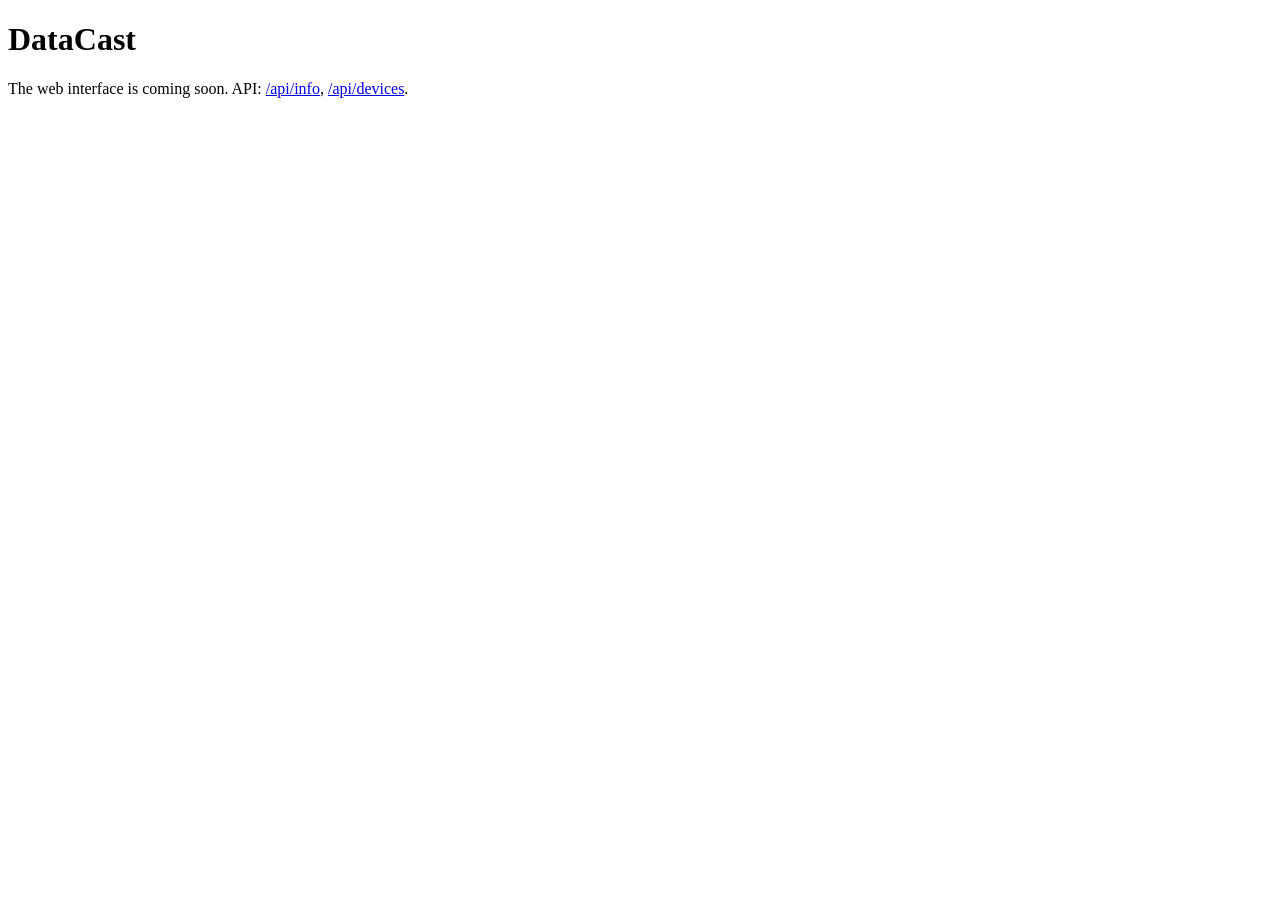
==== assets/web/index.html @ a83e13c7 "Flutter scaffold and sharing backend HTTP server with PIN auth and lockout, file listing, ranged dow" ====
<!doctype html>
<html lang="en">
<head><meta charset="utf-8"><meta name="viewport" content="width=device-width, initial-scale=1"><title>DataCast</title></head>
<body>
<!-- Placeholder. The real web UI (owned by the UI/UX work) replaces this file. -->
<h1>DataCast</h1>
<p>The web interface is coming soon. API: <a href="/api/info">/api/info</a>, <a href="/api/devices">/api/devices</a>.</p>
</body>
</html>
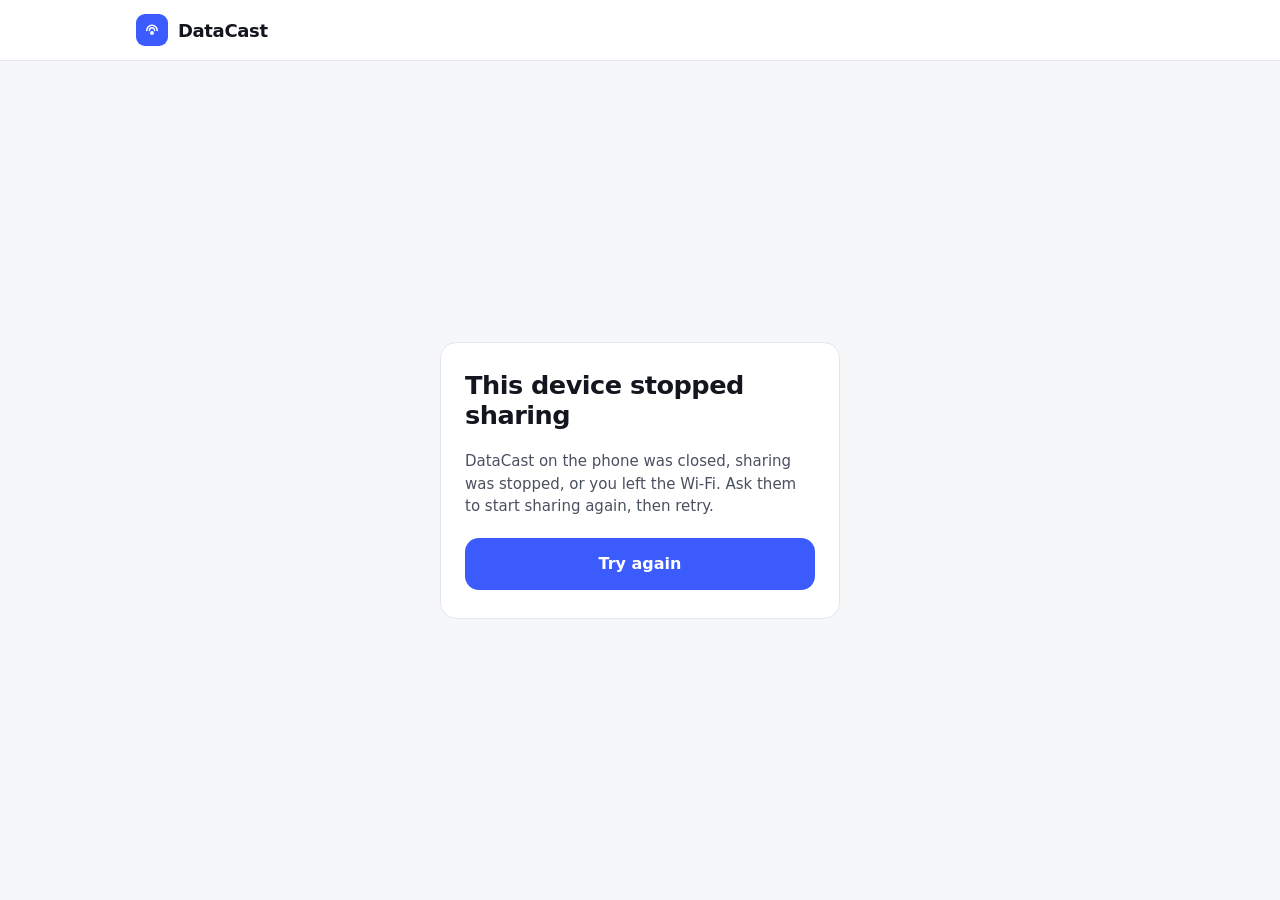
==== commit 47fee8e4: "Add DataCast web UI and Flutter screens Browser pages (device list, PIN, file browser, preview) in a" ====
--- a/assets/web/index.html
+++ b/assets/web/index.html
@@ -1,9 +1,151 @@
 <!doctype html>
 <html lang="en">
-<head><meta charset="utf-8"><meta name="viewport" content="width=device-width, initial-scale=1"><title>DataCast</title></head>
+<head>
+<meta charset="utf-8">
+<meta name="viewport" content="width=device-width, initial-scale=1, viewport-fit=cover">
+<meta name="color-scheme" content="light dark">
+<title>DataCast</title>
+<link rel="icon" href="data:image/svg+xml,%3Csvg xmlns='http://www.w3.org/2000/svg' viewBox='0 0 32 32'%3E%3Crect width='32' height='32' rx='8' fill='%233B5BFD'/%3E%3Cpath d='M8 17a8 8 0 0 1 16 0M12 17a4 4 0 0 1 8 0' fill='none' stroke='white' stroke-width='2.4' stroke-linecap='round'/%3E%3Ccircle cx='16' cy='21' r='2' fill='white'/%3E%3C/svg%3E">
+<link rel="stylesheet" href="app.css">
+</head>
 <body>
-<!-- Placeholder. The real web UI (owned by the UI/UX work) replaces this file. -->
-<h1>DataCast</h1>
-<p>The web interface is coming soon. API: <a href="/api/info">/api/info</a>, <a href="/api/devices">/api/devices</a>.</p>
+<header class="topbar">
+  <div class="wrap topbar-inner">
+    <a class="brand" href="#/" aria-label="DataCast home">
+      <span class="brand-mark" aria-hidden="true">
+        <svg width="18" height="18" viewBox="0 0 24 24" fill="none" stroke="#fff" stroke-width="2" stroke-linecap="round"><path d="M5 12.5a7 7 0 0 1 14 0"/><path d="M8.5 12.5a3.5 3.5 0 0 1 7 0"/><circle cx="12" cy="16" r="1.6"/></svg>
+      </span>
+      <span class="brand-text">
+        <span class="brand-name" id="brand-name">DataCast</span>
+        <span class="brand-status" id="brand-status" hidden><span class="dot"></span>Connected</span>
+      </span>
+    </a>
+    <a class="link-strong" id="switch-device" href="#/devices" hidden>Switch device</a>
+  </div>
+</header>
+
+<!-- View: devices -->
+<main id="view-devices" class="view wrap" hidden>
+  <div class="stack-8">
+    <h1 class="h1">Devices sharing on this Wi-Fi</h1>
+    <p class="muted">Pick the one you want to browse. You will need the PIN shown on its screen.</p>
+  </div>
+  <div class="row-status">
+    <span class="dot live"></span>
+    <span id="devices-count">Looking for devices…</span>
+    <button class="btn btn-ghost ml-auto" id="devices-refresh" type="button">
+      <svg width="15" height="15" viewBox="0 0 24 24" fill="none" stroke="currentColor" stroke-width="2" stroke-linecap="round" stroke-linejoin="round" aria-hidden="true"><path d="M21 12a9 9 0 1 1-3-6.7L21 8"/><path d="M21 3v5h-5"/></svg>
+      Refresh
+    </button>
+  </div>
+  <div class="device-grid" id="device-grid" aria-live="polite"></div>
+  <details class="help">
+    <summary>Don't see a device?</summary>
+    <p>Make sure both devices are on the same Wi-Fi and that DataCast shows “Live”. On iPhone the app must stay open on screen. Guest networks often block devices from seeing each other.</p>
+  </details>
+</main>
+
+<!-- View: PIN -->
+<main id="view-pin" class="view view-center" hidden>
+  <form class="card pin-card" id="pin-form" novalidate>
+    <a class="link-strong back" href="#/devices">
+      <svg width="16" height="16" viewBox="0 0 24 24" fill="none" stroke="currentColor" stroke-width="2" stroke-linecap="round" stroke-linejoin="round" aria-hidden="true"><path d="m15 18-6-6 6-6"/></svg>
+      All devices
+    </a>
+    <div class="stack-6">
+      <h1 class="h2" id="pin-device-name">This device</h1>
+      <p class="muted">Enter the 4-digit PIN shown on this device's DataCast screen.</p>
+    </div>
+    <fieldset class="pin-inputs">
+      <legend>PIN</legend>
+      <input aria-label="Digit 1" inputmode="numeric" autocomplete="one-time-code" maxlength="1" pattern="[0-9]">
+      <input aria-label="Digit 2" inputmode="numeric" maxlength="1" pattern="[0-9]">
+      <input aria-label="Digit 3" inputmode="numeric" maxlength="1" pattern="[0-9]">
+      <input aria-label="Digit 4" inputmode="numeric" maxlength="1" pattern="[0-9]">
+    </fieldset>
+    <p class="error" id="pin-error" role="alert" hidden></p>
+    <button class="btn btn-primary btn-lg" type="submit" id="pin-submit">Unlock</button>
+    <p class="fineprint">You stay signed in on this browser until sharing stops.</p>
+  </form>
+</main>
+
+<!-- View: files -->
+<main id="view-files" class="view wrap" hidden>
+  <nav aria-label="Breadcrumb" class="crumbs" id="crumbs"></nav>
+  <div class="toolbar">
+    <h1 class="h2 mr-auto" id="folder-title">Files</h1>
+    <label class="search">
+      <svg width="16" height="16" viewBox="0 0 24 24" fill="none" stroke="currentColor" stroke-width="2" stroke-linecap="round" aria-hidden="true"><circle cx="11" cy="11" r="7"/><path d="m20 20-3.5-3.5"/></svg>
+      <span class="sr-only">Search this folder</span>
+      <input type="search" id="search" placeholder="Search this folder" autocomplete="off">
+    </label>
+    <div class="seg" role="group" aria-label="View">
+      <button type="button" id="view-list" aria-label="List view" aria-pressed="true">
+        <svg width="16" height="16" viewBox="0 0 24 24" fill="none" stroke="currentColor" stroke-width="2" stroke-linecap="round" aria-hidden="true"><path d="M8 6h13M8 12h13M8 18h13M3 6h.01M3 12h.01M3 18h.01"/></svg>
+      </button>
+      <button type="button" id="view-grid" aria-label="Grid view" aria-pressed="false">
+        <svg width="16" height="16" viewBox="0 0 24 24" fill="none" stroke="currentColor" stroke-width="2" aria-hidden="true"><rect x="3" y="3" width="7" height="7" rx="1"/><rect x="14" y="3" width="7" height="7" rx="1"/><rect x="3" y="14" width="7" height="7" rx="1"/><rect x="14" y="14" width="7" height="7" rx="1"/></svg>
+      </button>
+    </div>
+    <a class="btn btn-primary" id="zip-btn" hidden>
+      <svg width="15" height="15" viewBox="0 0 24 24" fill="none" stroke="currentColor" stroke-width="2" stroke-linecap="round" stroke-linejoin="round" aria-hidden="true"><path d="M12 3v12"/><path d="m7 10 5 5 5-5"/><path d="M5 21h14"/></svg>
+      Download folder (.zip)
+    </a>
+  </div>
+  <div class="card table-box" id="list-box">
+    <table class="files">
+      <thead>
+        <tr>
+          <th scope="col">Name</th>
+          <th scope="col" class="col-size">Size</th>
+          <th scope="col" class="col-date">Modified</th>
+          <th scope="col" class="col-act"><span class="sr-only">Actions</span></th>
+        </tr>
+      </thead>
+      <tbody id="file-rows"></tbody>
+    </table>
+  </div>
+  <div class="file-grid" id="grid-box" hidden></div>
+  <p class="empty" id="empty" hidden>This folder is empty.</p>
+  <p class="fineprint" id="folder-summary"></p>
+</main>
+
+<!-- View: message (errors, stopped sharing) -->
+<main id="view-message" class="view view-center" hidden>
+  <div class="card msg-card">
+    <h1 class="h2" id="msg-title">Something went wrong</h1>
+    <p class="muted" id="msg-body"></p>
+    <button class="btn btn-primary btn-lg" type="button" id="msg-retry">Try again</button>
+  </div>
+</main>
+
+<!-- Preview overlay -->
+<div class="preview" id="preview" role="dialog" aria-modal="true" aria-labelledby="pv-name" hidden>
+  <header class="pv-bar">
+    <button class="icon-btn dark" type="button" id="pv-close" aria-label="Close preview">
+      <svg width="20" height="20" viewBox="0 0 24 24" fill="none" stroke="currentColor" stroke-width="2" stroke-linecap="round" aria-hidden="true"><path d="M6 6l12 12"/><path d="M18 6 6 18"/></svg>
+    </button>
+    <div class="pv-meta">
+      <span class="pv-name" id="pv-name"></span>
+      <span class="pv-sub" id="pv-sub"></span>
+    </div>
+    <a class="btn btn-primary" id="pv-download">
+      <svg width="16" height="16" viewBox="0 0 24 24" fill="none" stroke="currentColor" stroke-width="2" stroke-linecap="round" stroke-linejoin="round" aria-hidden="true"><path d="M12 3v12"/><path d="m7 10 5 5 5-5"/><path d="M5 21h14"/></svg>
+      Download
+    </a>
+  </header>
+  <div class="pv-stage">
+    <button class="nav-btn" type="button" id="pv-prev" aria-label="Previous file">
+      <svg width="22" height="22" viewBox="0 0 24 24" fill="none" stroke="currentColor" stroke-width="2" stroke-linecap="round" stroke-linejoin="round" aria-hidden="true"><path d="m15 18-6-6 6-6"/></svg>
+    </button>
+    <div class="pv-content" id="pv-content"></div>
+    <button class="nav-btn" type="button" id="pv-next" aria-label="Next file">
+      <svg width="22" height="22" viewBox="0 0 24 24" fill="none" stroke="currentColor" stroke-width="2" stroke-linecap="round" stroke-linejoin="round" aria-hidden="true"><path d="m9 18 6-6-6-6"/></svg>
+    </button>
+  </div>
+</div>
+
+<div class="toast" id="toast" role="status" hidden></div>
+<script src="app.js"></script>
 </body>
 </html>
--- a/assets/web/app.css
+++ b/assets/web/app.css
@@ -0,0 +1,199 @@
+/* DataCast web UI. Served offline from the phone, so system fonts only. */
+:root {
+  --paper: #F6F7F9;
+  --surface: #FFFFFF;
+  --surface-2: #F1F3F7;
+  --line: #E3E6EC;
+  --line-strong: #D5DAE3;
+  --ink: #14161F;
+  --ink-2: #4A5060;
+  --ink-3: #5B6170;
+  --accent: #3B5BFD;
+  --accent-hover: #2A44D6;
+  --accent-soft: #EAEEFF;
+  --live: #0E9F6E;
+  --live-ink: #0B7A55;
+  --danger: #B42318;
+  --tint-img: #E3F5EE;
+  --tint-vid: #FDEEE3;
+  --tint-doc: #F1F3F7;
+  --radius: 12px;
+  --radius-lg: 16px;
+  --font: Inter, ui-sans-serif, system-ui, -apple-system, "Segoe UI", Roboto, sans-serif;
+  --font-display: "Space Grotesk", ui-rounded, system-ui, -apple-system, "Segoe UI", sans-serif;
+}
+@media (prefers-color-scheme: dark) {
+  :root {
+    --paper: #0E1016;
+    --surface: #161922;
+    --surface-2: #1E222C;
+    --line: #262A35;
+    --line-strong: #333847;
+    --ink: #F2F3F6;
+    --ink-2: #B9BECB;
+    --ink-3: #A7ADBC;
+    --accent: #6F86FF;
+    --accent-hover: #8C9EFF;
+    --accent-soft: #1F2747;
+    --live: #2BC48A;
+    --live-ink: #4ED6A0;
+    --danger: #FF7A6E;
+    --tint-img: #12302A;
+    --tint-vid: #33241A;
+    --tint-doc: #1E222C;
+  }
+}
+
+* { box-sizing: border-box; }
+html, body { margin: 0; }
+body {
+  background: var(--paper);
+  color: var(--ink);
+  font: 15px/1.5 var(--font);
+  -webkit-font-smoothing: antialiased;
+  min-height: 100vh;
+  display: flex;
+  flex-direction: column;
+}
+a { color: var(--accent); }
+a:hover { color: var(--accent-hover); }
+[hidden] { display: none !important; }
+.sr-only { position: absolute; width: 1px; height: 1px; overflow: hidden; clip: rect(0 0 0 0); white-space: nowrap; }
+button, input { font: inherit; color: inherit; }
+:focus-visible { outline: 2px solid var(--accent); outline-offset: 2px; }
+
+.wrap { width: 100%; max-width: 1040px; margin: 0 auto; padding-left: 16px; padding-right: 16px; }
+.stack-6 { display: flex; flex-direction: column; gap: 6px; }
+.stack-8 { display: flex; flex-direction: column; gap: 8px; }
+.ml-auto { margin-left: auto; }
+.mr-auto { margin-right: auto; }
+.muted { margin: 0; color: var(--ink-2); }
+.fineprint { margin: 0; font-size: 13px; color: var(--ink-3); }
+.h1, .h2 { margin: 0; font-family: var(--font-display); font-weight: 600; letter-spacing: -0.02em; line-height: 1.15; }
+.h1 { font-size: clamp(1.6rem, 4vw, 2.25rem); }
+.h2 { font-size: 1.6rem; overflow-wrap: anywhere; }
+.card { background: var(--surface); border: 1px solid var(--line); border-radius: var(--radius-lg); }
+
+/* Top bar */
+.topbar { background: var(--surface); border-bottom: 1px solid var(--line); }
+.topbar-inner { display: flex; align-items: center; gap: 12px; min-height: 60px; }
+.brand { display: flex; align-items: center; gap: 10px; text-decoration: none; color: var(--ink); min-width: 0; }
+.brand:hover { color: var(--ink); }
+.brand-mark { width: 32px; height: 32px; border-radius: 9px; background: #3B5BFD; display: grid; place-items: center; flex-shrink: 0; }
+.brand-text { display: flex; flex-direction: column; min-width: 0; }
+.brand-name { font-family: var(--font-display); font-weight: 700; font-size: 18px; letter-spacing: -0.02em; white-space: nowrap; overflow: hidden; text-overflow: ellipsis; }
+.brand-status { font-size: 12px; color: var(--live-ink); display: flex; align-items: center; gap: 5px; }
+.link-strong { font-weight: 600; font-size: 14px; text-decoration: none; margin-left: auto; white-space: nowrap; }
+.dot { width: 7px; height: 7px; border-radius: 50%; background: var(--live); display: inline-block; flex-shrink: 0; }
+.dot.live { width: 8px; height: 8px; animation: pulse 2s ease-in-out infinite; }
+@keyframes pulse { 50% { opacity: 0.35; } }
+@media (prefers-reduced-motion: reduce) { .dot.live { animation: none; } }
+
+/* Buttons */
+.btn { display: inline-flex; align-items: center; justify-content: center; gap: 6px; height: 40px; padding: 0 14px; border-radius: 10px; font-weight: 600; font-size: 14px; text-decoration: none; cursor: pointer; border: 1px solid transparent; white-space: nowrap; }
+.btn-primary { background: #3B5BFD; color: #fff; }
+.btn-primary:hover { background: #2A44D6; color: #fff; }
+.btn-primary:disabled { opacity: 0.55; cursor: default; }
+.btn-ghost { background: var(--surface); border-color: var(--line-strong); color: var(--ink); }
+.btn-ghost:hover { background: var(--surface-2); color: var(--ink); }
+.btn-lg { height: 52px; border-radius: 14px; font-size: 16px; width: 100%; }
+.icon-btn { width: 40px; height: 40px; border-radius: 10px; border: 1px solid var(--line); background: var(--surface); display: inline-grid; place-items: center; cursor: pointer; color: var(--ink); text-decoration: none; }
+.icon-btn:hover { background: var(--surface-2); color: var(--ink); }
+
+/* Views */
+.view { flex: 1; padding-top: 32px; padding-bottom: 64px; display: flex; flex-direction: column; gap: 20px; }
+.view-center { align-items: center; justify-content: center; padding: 40px 16px; }
+
+/* Devices */
+.row-status { display: flex; align-items: center; gap: 10px; font-size: 14px; color: var(--ink-2); }
+.device-grid { display: grid; grid-template-columns: repeat(auto-fill, minmax(260px, 1fr)); gap: 14px; }
+.device { text-align: left; background: var(--surface); border: 1px solid var(--line); border-radius: var(--radius-lg); padding: 18px; display: flex; flex-direction: column; gap: 14px; cursor: pointer; color: var(--ink); text-decoration: none; transition: border-color .15s, transform .15s; }
+.device:hover { border-color: var(--accent); color: var(--ink); transform: translateY(-1px); }
+.device.self { border-color: var(--accent); }
+.device-top { display: flex; align-items: center; gap: 12px; min-width: 0; }
+.device-icon { width: 48px; height: 48px; border-radius: 12px; background: var(--accent-soft); color: var(--accent); display: grid; place-items: center; flex-shrink: 0; }
+.device-name { font-weight: 600; font-size: 16px; overflow-wrap: anywhere; }
+.device-sub { font-size: 13px; color: var(--ink-3); }
+.device-foot { display: flex; align-items: center; justify-content: space-between; font-size: 13px; color: var(--ink-2); }
+.device-foot .tag { font-weight: 600; color: var(--accent); }
+.device-lock { display: flex; align-items: center; gap: 6px; }
+.skeleton { height: 120px; border-radius: var(--radius-lg); background: linear-gradient(90deg, var(--surface) 0%, var(--surface-2) 50%, var(--surface) 100%); background-size: 200% 100%; animation: shimmer 1.4s infinite; border: 1px solid var(--line); }
+@keyframes shimmer { to { background-position: -200% 0; } }
+.help { background: var(--surface); border: 1px solid var(--line); border-radius: var(--radius); padding: 14px 18px; font-size: 14px; color: var(--ink-2); }
+.help summary { cursor: pointer; font-weight: 600; color: var(--ink); }
+.help p { margin: 10px 0 0; }
+
+/* PIN */
+.pin-card, .msg-card { width: 100%; max-width: 400px; padding: 28px 24px; display: flex; flex-direction: column; gap: 20px; }
+.back { margin-left: 0; display: inline-flex; align-items: center; gap: 4px; align-self: flex-start; }
+.pin-inputs { border: none; margin: 0; padding: 0; display: grid; grid-template-columns: repeat(4, minmax(0, 1fr)); gap: 12px; }
+.pin-inputs legend { font-size: 13px; font-weight: 600; color: var(--ink-2); margin-bottom: 8px; padding: 0; }
+.pin-inputs input { height: 64px; width: 100%; text-align: center; border-radius: 12px; border: 1.5px solid var(--line-strong); background: var(--surface); font: 700 28px var(--font-display); outline: none; }
+.pin-inputs input:focus { border-color: var(--accent); box-shadow: 0 0 0 3px var(--accent-soft); }
+.pin-inputs.bad input { border-color: var(--danger); }
+.pin-inputs.shake { animation: shake .35s; }
+@keyframes shake { 25% { transform: translateX(-6px); } 75% { transform: translateX(6px); } }
+.error { margin: -6px 0 0; color: var(--danger); font-size: 14px; }
+
+/* Files */
+.crumbs { display: flex; align-items: center; gap: 6px; font-size: 14px; flex-wrap: wrap; }
+.crumbs a { font-weight: 600; text-decoration: none; }
+.crumbs .sep { color: var(--ink-3); }
+.crumbs .here { font-weight: 600; color: var(--ink); }
+.toolbar { display: flex; align-items: center; gap: 10px; flex-wrap: wrap; }
+.search { display: flex; align-items: center; gap: 8px; height: 40px; padding: 0 12px; border-radius: 10px; border: 1px solid var(--line-strong); background: var(--surface); color: var(--ink-3); flex: 1 1 200px; max-width: 320px; }
+.search input { border: none; outline: none; background: transparent; flex: 1; min-width: 0; color: var(--ink); font-size: 14px; }
+.seg { display: flex; border: 1px solid var(--line-strong); border-radius: 10px; overflow: hidden; background: var(--surface); }
+.seg button { width: 40px; height: 38px; border: none; background: transparent; color: var(--ink-3); display: grid; place-items: center; cursor: pointer; }
+.seg button[aria-pressed="true"] { background: var(--accent-soft); color: var(--accent); }
+.table-box { overflow-x: auto; }
+table.files { width: 100%; min-width: 520px; border-collapse: collapse; font-size: 14px; }
+.files th { text-align: left; padding: 12px 16px; font-size: 12px; font-weight: 600; letter-spacing: .06em; text-transform: uppercase; color: var(--ink-3); }
+.files td { padding: 8px 16px; border-top: 1px solid var(--line); color: var(--ink-2); }
+.files tr:hover td { background: var(--surface-2); }
+.col-size { width: 110px; } .col-date { width: 160px; } .col-act { width: 64px; }
+.fname { display: flex; align-items: center; gap: 12px; text-decoration: none; color: var(--ink); font-weight: 500; background: none; border: none; padding: 4px 0; cursor: pointer; text-align: left; width: 100%; min-height: 40px; }
+.fname:hover { color: var(--accent); }
+.fname span:last-child { overflow-wrap: anywhere; }
+.ficon { width: 36px; height: 36px; border-radius: 9px; display: grid; place-items: center; flex-shrink: 0; }
+.ficon.dir { background: var(--accent-soft); color: var(--accent); }
+.ficon.img { background: var(--tint-img); color: var(--live-ink); }
+.ficon.vid, .ficon.aud { background: var(--tint-vid); color: #C2560F; }
+.ficon.doc { background: var(--tint-doc); color: var(--ink-2); }
+.file-grid { display: grid; grid-template-columns: repeat(auto-fill, minmax(150px, 1fr)); gap: 12px; }
+.tile { background: var(--surface); border: 1px solid var(--line); border-radius: var(--radius); overflow: hidden; display: flex; flex-direction: column; cursor: pointer; text-align: left; padding: 0; color: var(--ink); }
+.tile:hover { border-color: var(--accent); }
+.tile-thumb { aspect-ratio: 1; display: grid; place-items: center; background: var(--surface-2); overflow: hidden; }
+.tile-thumb img { width: 100%; height: 100%; object-fit: cover; }
+.tile-thumb .ficon { width: 56px; height: 56px; border-radius: 14px; }
+.tile-label { padding: 8px 10px; font-size: 13px; font-weight: 500; white-space: nowrap; overflow: hidden; text-overflow: ellipsis; }
+.empty { text-align: center; color: var(--ink-3); padding: 40px 0; margin: 0; }
+
+/* Preview */
+.preview { position: fixed; inset: 0; z-index: 20; background: #0E1016; color: #F2F3F6; display: flex; flex-direction: column; }
+.pv-bar { display: flex; align-items: center; gap: 12px; padding: 10px 16px; border-bottom: 1px solid #23262F; }
+.icon-btn.dark { background: #1A1D25; border-color: #1A1D25; color: #F2F3F6; width: 44px; height: 44px; }
+.pv-meta { display: flex; flex-direction: column; min-width: 0; margin-right: auto; }
+.pv-name { font-weight: 600; white-space: nowrap; overflow: hidden; text-overflow: ellipsis; }
+.pv-sub { font-size: 12px; color: #A7ADBC; }
+.pv-stage { flex: 1; min-height: 0; display: flex; align-items: center; justify-content: center; gap: 12px; padding: 16px; }
+.pv-content { flex: 1; min-width: 0; height: 100%; display: flex; align-items: center; justify-content: center; }
+.pv-content img, .pv-content video { max-width: 100%; max-height: 100%; border-radius: 6px; }
+.pv-content audio { width: min(520px, 100%); }
+.pv-content iframe { width: 100%; height: 100%; border: none; background: #fff; border-radius: 6px; }
+.pv-content pre { width: 100%; max-width: 900px; max-height: 100%; overflow: auto; margin: 0; padding: 20px; background: #161922; border-radius: 8px; font: 13px/1.6 ui-monospace, SFMono-Regular, Menlo, monospace; white-space: pre-wrap; overflow-wrap: anywhere; }
+.pv-none { text-align: center; color: #A7ADBC; display: flex; flex-direction: column; gap: 12px; align-items: center; }
+.nav-btn { width: 48px; height: 48px; border-radius: 50%; border: none; background: #1A1D25; color: #F2F3F6; display: grid; place-items: center; cursor: pointer; flex-shrink: 0; }
+.nav-btn:disabled { opacity: .3; cursor: default; }
+@media (max-width: 640px) {
+  .nav-btn { position: absolute; bottom: 20px; }
+  #pv-prev { left: 20px; } #pv-next { right: 20px; }
+  .pv-stage { padding: 8px 8px 84px; position: relative; }
+  .col-date { display: none; }
+  .files td:nth-child(3) { display: none; }
+  table.files { min-width: 0; }
+  .search { max-width: none; order: 3; flex-basis: 100%; }
+}
+
+/* Toast */
+.toast { position: fixed; left: 50%; bottom: 24px; transform: translateX(-50%); background: var(--ink); color: var(--paper); padding: 10px 16px; border-radius: 10px; font-size: 14px; z-index: 30; max-width: calc(100% - 32px); }
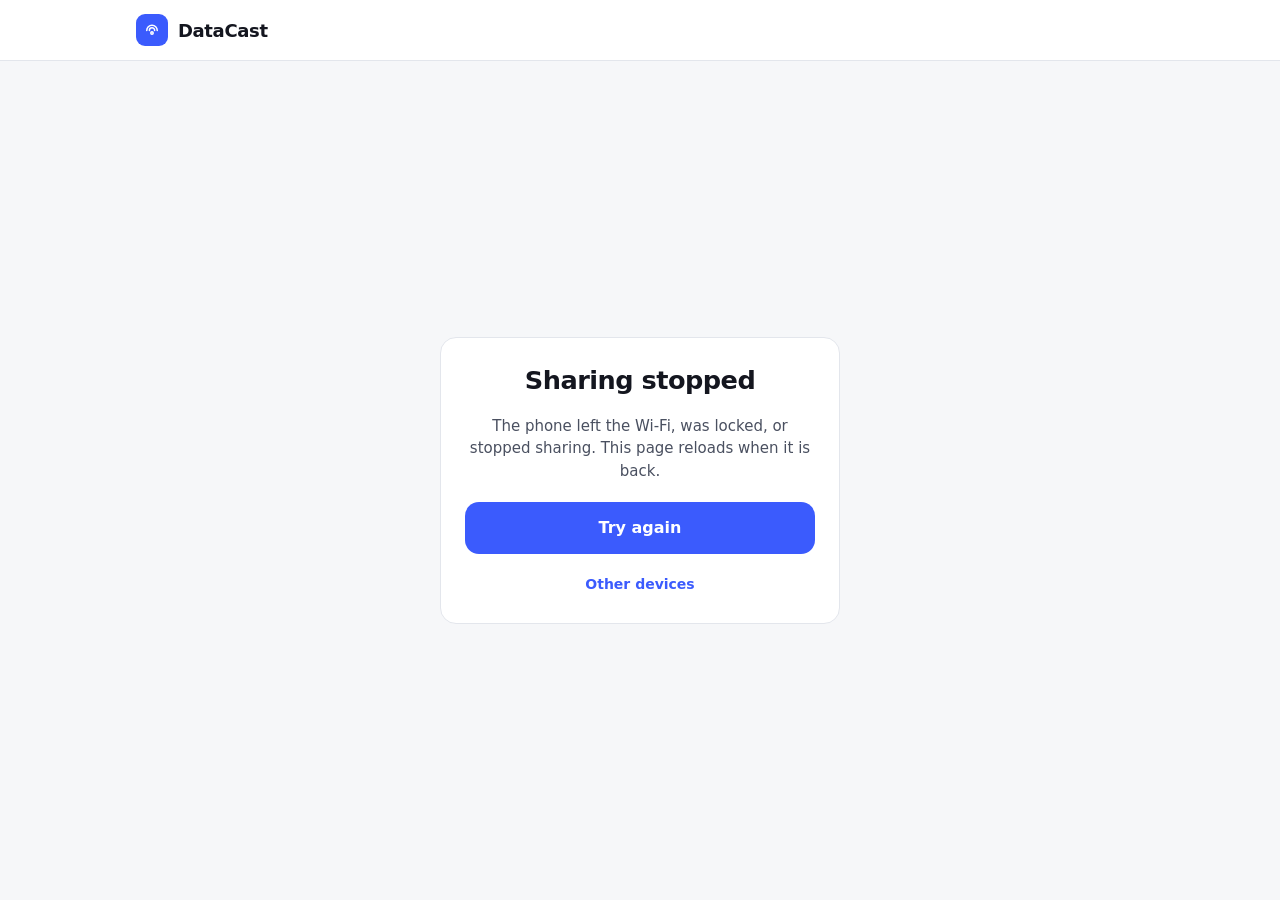
==== commit 66c22d9d: "Show offline and stopped-sharing states App: No Wi-Fi screen with a Wi-Fi settings shortcut, a 'Shar" ====
--- a/assets/web/index.html
+++ b/assets/web/index.html
@@ -17,12 +17,20 @@
       </span>
       <span class="brand-text">
         <span class="brand-name" id="brand-name">DataCast</span>
-        <span class="brand-status" id="brand-status" hidden><span class="dot"></span>Connected</span>
+        <span class="brand-status" id="brand-status" hidden><span class="dot"></span><span id="brand-status-text">Connected</span></span>
       </span>
     </a>
     <a class="link-strong" id="switch-device" href="#/devices" hidden>Switch device</a>
   </div>
 </header>
+
+<div class="conn-bar" id="conn-bar" role="status" hidden>
+  <div class="wrap conn-inner">
+    <svg width="16" height="16" viewBox="0 0 24 24" fill="none" stroke="currentColor" stroke-width="2" stroke-linecap="round" aria-hidden="true"><path d="M21 12a9 9 0 1 1-3-6.7L21 8"/><path d="M21 3v5h-5"/></svg>
+    <strong>Phone not reachable</strong>
+    <span id="conn-detail">Retrying…</span>
+  </div>
+</div>
 
 <!-- View: devices -->
 <main id="view-devices" class="view wrap" hidden>
@@ -116,6 +124,7 @@
     <h1 class="h2" id="msg-title">Something went wrong</h1>
     <p class="muted" id="msg-body"></p>
     <button class="btn btn-primary btn-lg" type="button" id="msg-retry">Try again</button>
+    <a class="link-strong" href="#/devices" id="msg-devices" style="margin:0 auto">Other devices</a>
   </div>
 </main>
 
--- a/assets/web/app.css
+++ b/assets/web/app.css
@@ -195,5 +195,17 @@
   .search { max-width: none; order: 3; flex-basis: 100%; }
 }
 
+/* Connection lost bar */
+.conn-bar { background: #FFF6E5; color: #7A4B00; border-bottom: 1px solid #F3E2BF; font-size: 14px; }
+.conn-inner { display: flex; align-items: center; gap: 10px; min-height: 42px; flex-wrap: wrap; }
+.conn-inner svg { animation: spin 1.6s linear infinite; }
+@keyframes spin { to { transform: rotate(360deg); } }
+@media (prefers-reduced-motion: reduce) { .conn-inner svg { animation: none; } }
+@media (prefers-color-scheme: dark) { .conn-bar { background: #332A14; color: #F5C46B; border-color: #4A3B1A; } }
+.brand-status.warn { color: #7A4B00; }
+.brand-status.warn .dot { background: #D98E04; }
+@media (prefers-color-scheme: dark) { .brand-status.warn { color: #F5C46B; } }
+.msg-card { text-align: center; }
+
 /* Toast */
 .toast { position: fixed; left: 50%; bottom: 24px; transform: translateX(-50%); background: var(--ink); color: var(--paper); padding: 10px 16px; border-radius: 10px; font-size: 14px; z-index: 30; max-width: calc(100% - 32px); }
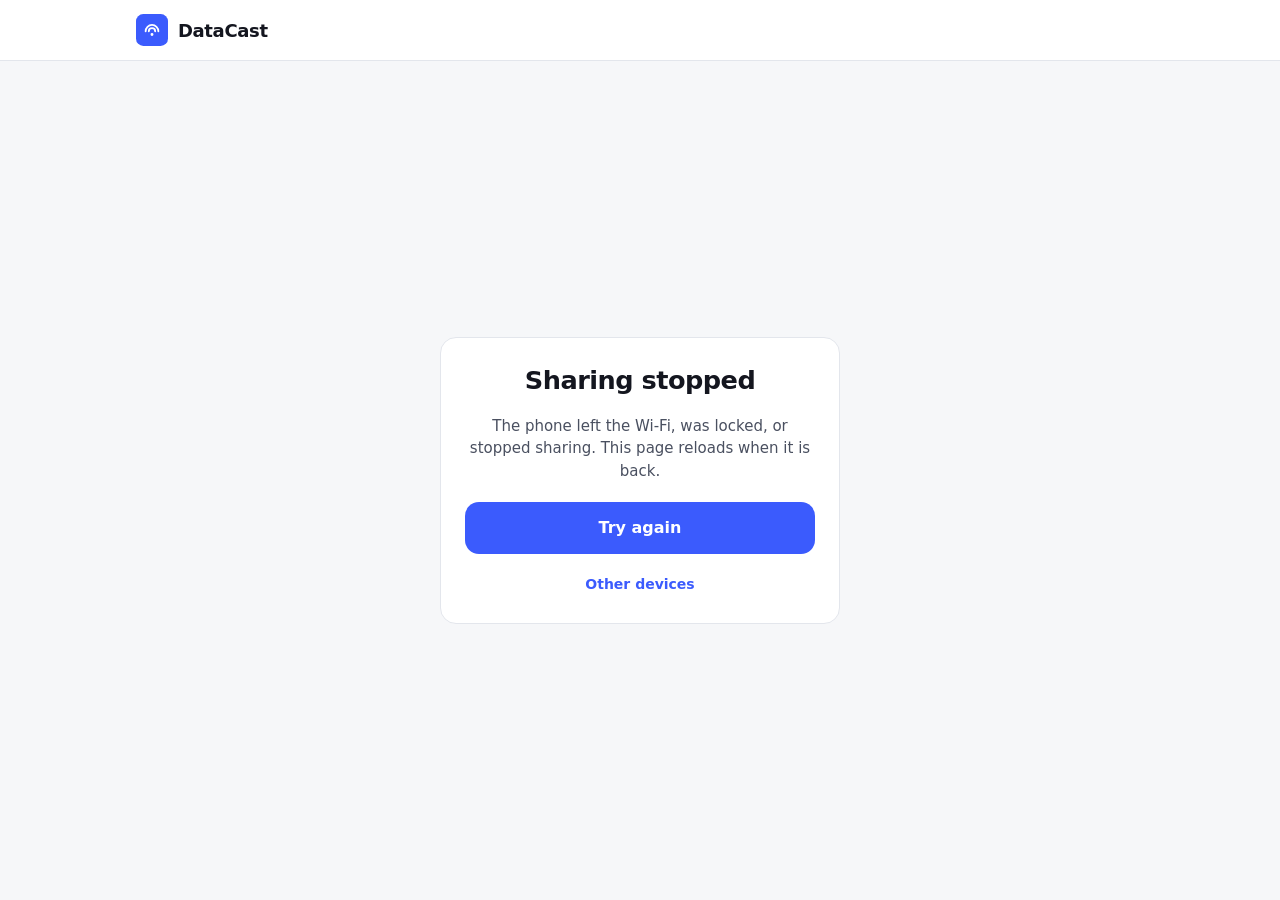
==== commit 4acc4f3d: "Use the app icon artwork for the in-app and web logos BrandMark now paints the launcher icon's glyph" ====
--- a/assets/web/index.html
+++ b/assets/web/index.html
@@ -5,7 +5,9 @@
 <meta name="viewport" content="width=device-width, initial-scale=1, viewport-fit=cover">
 <meta name="color-scheme" content="light dark">
 <title>DataCast</title>
-<link rel="icon" href="data:image/svg+xml,%3Csvg xmlns='http://www.w3.org/2000/svg' viewBox='0 0 32 32'%3E%3Crect width='32' height='32' rx='8' fill='%233B5BFD'/%3E%3Cpath d='M8 17a8 8 0 0 1 16 0M12 17a4 4 0 0 1 8 0' fill='none' stroke='white' stroke-width='2.4' stroke-linecap='round'/%3E%3Ccircle cx='16' cy='21' r='2' fill='white'/%3E%3C/svg%3E">
+<link rel="icon" type="image/png" sizes="32x32" href="favicon-32.png">
+<link rel="icon" type="image/png" sizes="512x512" href="icon-512.png">
+<link rel="apple-touch-icon" href="apple-touch-icon.png">
 <link rel="stylesheet" href="app.css">
 </head>
 <body>
@@ -13,7 +15,7 @@
   <div class="wrap topbar-inner">
     <a class="brand" href="#/" aria-label="DataCast home">
       <span class="brand-mark" aria-hidden="true">
-        <svg width="18" height="18" viewBox="0 0 24 24" fill="none" stroke="#fff" stroke-width="2" stroke-linecap="round"><path d="M5 12.5a7 7 0 0 1 14 0"/><path d="M8.5 12.5a3.5 3.5 0 0 1 7 0"/><circle cx="12" cy="16" r="1.6"/></svg>
+        <svg width="32" height="32" viewBox="6 6 96 96"><rect x="6" y="6" width="96" height="96" rx="22" fill="#3B5BFD"/><path fill="#fff" transform="translate(54 54) scale(2.73) translate(-12 -11.05)" d="M4 12.5A8 8 0 0 1 20 12.5A1 1 0 0 1 18 12.5A6 6 0 0 0 6 12.5A1 1 0 0 1 4 12.5ZM7.5 12.5A4.5 4.5 0 0 1 16.5 12.5A1 1 0 0 1 14.5 12.5A2.5 2.5 0 0 0 9.5 12.5A1 1 0 0 1 7.5 12.5ZM10.4 16A1.6 1.6 0 1 0 13.6 16A1.6 1.6 0 1 0 10.4 16Z"/></svg>
       </span>
       <span class="brand-text">
         <span class="brand-name" id="brand-name">DataCast</span>
@@ -35,8 +37,8 @@
 <!-- View: devices -->
 <main id="view-devices" class="view wrap" hidden>
   <div class="stack-8">
-    <h1 class="h1">Devices sharing on this Wi-Fi</h1>
-    <p class="muted">Pick the one you want to browse. You will need the PIN shown on its screen.</p>
+    <h1 class="h1">Nearby devices</h1>
+    <p class="muted">Pick one · enter its PIN</p>
   </div>
   <div class="row-status">
     <span class="dot live"></span>
@@ -62,7 +64,7 @@
     </a>
     <div class="stack-6">
       <h1 class="h2" id="pin-device-name">This device</h1>
-      <p class="muted">Enter the 4-digit PIN shown on this device's DataCast screen.</p>
+      <p class="muted">PIN is on the phone screen</p>
     </div>
     <fieldset class="pin-inputs">
       <legend>PIN</legend>
@@ -73,7 +75,7 @@
     </fieldset>
     <p class="error" id="pin-error" role="alert" hidden></p>
     <button class="btn btn-primary btn-lg" type="submit" id="pin-submit">Unlock</button>
-    <p class="fineprint">You stay signed in on this browser until sharing stops.</p>
+    <p class="fineprint">Stays unlocked until sharing stops</p>
   </form>
 </main>
 
@@ -95,9 +97,9 @@
         <svg width="16" height="16" viewBox="0 0 24 24" fill="none" stroke="currentColor" stroke-width="2" aria-hidden="true"><rect x="3" y="3" width="7" height="7" rx="1"/><rect x="14" y="3" width="7" height="7" rx="1"/><rect x="3" y="14" width="7" height="7" rx="1"/><rect x="14" y="14" width="7" height="7" rx="1"/></svg>
       </button>
     </div>
-    <a class="btn btn-primary" id="zip-btn" hidden>
+    <a class="btn btn-primary" id="zip-btn" aria-label="Download folder as zip" hidden>
       <svg width="15" height="15" viewBox="0 0 24 24" fill="none" stroke="currentColor" stroke-width="2" stroke-linecap="round" stroke-linejoin="round" aria-hidden="true"><path d="M12 3v12"/><path d="m7 10 5 5 5-5"/><path d="M5 21h14"/></svg>
-      Download folder (.zip)
+      <span class="zip-label">Download folder (.zip)</span>
     </a>
   </div>
   <div class="card table-box" id="list-box">
--- a/assets/web/app.css
+++ b/assets/web/app.css
@@ -79,7 +79,9 @@
 .topbar-inner { display: flex; align-items: center; gap: 12px; min-height: 60px; }
 .brand { display: flex; align-items: center; gap: 10px; text-decoration: none; color: var(--ink); min-width: 0; }
 .brand:hover { color: var(--ink); }
-.brand-mark { width: 32px; height: 32px; border-radius: 9px; background: #3B5BFD; display: grid; place-items: center; flex-shrink: 0; }
+/* Same artwork as the app icon (assets/brand/datacast-icon.svg). */
+.brand-mark { width: 32px; height: 32px; display: block; flex-shrink: 0; }
+.brand-mark svg { display: block; }
 .brand-text { display: flex; flex-direction: column; min-width: 0; }
 .brand-name { font-family: var(--font-display); font-weight: 700; font-size: 18px; letter-spacing: -0.02em; white-space: nowrap; overflow: hidden; text-overflow: ellipsis; }
 .brand-status { font-size: 12px; color: var(--live-ink); display: flex; align-items: center; gap: 5px; }
@@ -166,6 +168,17 @@
 .tile-thumb { aspect-ratio: 1; display: grid; place-items: center; background: var(--surface-2); overflow: hidden; }
 .tile-thumb img { width: 100%; height: 100%; object-fit: cover; }
 .tile-thumb .ficon { width: 56px; height: 56px; border-radius: 14px; }
+.ficon.has-thumb { overflow: hidden; padding: 0; }
+.tile-thumb { position: relative; }
+.play-badge { position: absolute; right: 8px; bottom: 8px; width: 28px; height: 28px; border-radius: 50%; background: rgba(14,16,22,.7); color: #fff; display: grid; place-items: center; }
+.ficon.has-thumb img { width: 100%; height: 100%; object-fit: cover; display: block; }
+.tile-wrap { position: relative; display: flex; flex-direction: column; }
+.tile-wrap > .tile { flex: 1; }
+.tile-dl { position: absolute; top: 8px; right: 8px; width: 34px; height: 34px; display: grid; place-items: center; border-radius: 10px; background: color-mix(in srgb, var(--surface) 88%, transparent); border: 1px solid var(--line); color: var(--ink); box-shadow: 0 1px 3px rgba(0,0,0,.08); transition: background var(--t-quick, .18s) ease, border-color var(--t-quick, .18s) ease, transform var(--t-quick, .18s) ease; }
+.tile-dl:hover { border-color: var(--accent); color: var(--accent); }
+.tile-dl:active { transform: scale(.94); }
+.tile-dl:focus-visible { outline: 2px solid var(--accent); outline-offset: 2px; }
+@media (pointer: coarse) { .tile-dl { width: 44px; height: 44px; top: 4px; right: 4px; } }
 .tile-label { padding: 8px 10px; font-size: 13px; font-weight: 500; white-space: nowrap; overflow: hidden; text-overflow: ellipsis; }
 .empty { text-align: center; color: var(--ink-3); padding: 40px 0; margin: 0; }
 
@@ -185,14 +198,45 @@
 .pv-none { text-align: center; color: #A7ADBC; display: flex; flex-direction: column; gap: 12px; align-items: center; }
 .nav-btn { width: 48px; height: 48px; border-radius: 50%; border: none; background: #1A1D25; color: #F2F3F6; display: grid; place-items: center; cursor: pointer; flex-shrink: 0; }
 .nav-btn:disabled { opacity: .3; cursor: default; }
+.fname-text { display: flex; flex-direction: column; min-width: 0; }
+.fname-text > span:first-child { overflow-wrap: anywhere; }
+.fmeta { display: none; font-size: 12px; font-weight: 400; color: var(--ink-3); }
+
+/* Tablet and down */
+@media (max-width: 900px) {
+  .col-date { display: none; }
+  .fmeta { display: block; }
+  .col-size { display: none; }
+}
+/* Phone */
 @media (max-width: 640px) {
+  .view { padding-top: 20px; gap: 16px; }
   .nav-btn { position: absolute; bottom: 20px; }
   #pv-prev { left: 20px; } #pv-next { right: 20px; }
   .pv-stage { padding: 8px 8px 84px; position: relative; }
-  .col-date { display: none; }
-  .files td:nth-child(3) { display: none; }
+  .pv-bar .btn span, .pv-bar .btn { font-size: 14px; }
   table.files { min-width: 0; }
-  .search { max-width: none; order: 3; flex-basis: 100%; }
+  .files thead { display: none; }
+  .files td { padding: 6px 12px; }
+  .toolbar .h2 { flex: 1 1 auto; min-width: 0; font-size: 1.4rem; }
+  .search { max-width: none; order: 10; flex: 1 1 100%; }
+  #zip-btn { width: 40px; padding: 0; }
+  #zip-btn .zip-label { display: none; }
+  .file-grid { grid-template-columns: repeat(2, minmax(0, 1fr)); gap: 10px; }
+  .device-grid { grid-template-columns: minmax(0, 1fr); }
+  .pin-card, .msg-card { padding: 24px 18px; }
+  .pin-inputs input { height: 58px; }
+  .link-strong { font-size: 13px; }
+}
+/* Large screens: more room for grids */
+@media (min-width: 1400px) {
+  .wrap { max-width: 1200px; }
+}
+/* Coarse pointers (touch): no hover lift, bigger targets */
+@media (hover: none) {
+  .device:hover { transform: none; }
+  .icon-btn { width: 44px; height: 44px; }
+  .seg button { width: 44px; height: 42px; }
 }
 
 /* Connection lost bar */
@@ -209,3 +253,77 @@
 
 /* Toast */
 .toast { position: fixed; left: 50%; bottom: 24px; transform: translateX(-50%); background: var(--ink); color: var(--paper); padding: 10px 16px; border-radius: 10px; font-size: 14px; z-index: 30; max-width: calc(100% - 32px); }
+
+/* ---------- Motion ----------
+   One set of curves for everything: things arrive with a soft
+   deceleration, leave quickly. Turned off for reduced-motion users. */
+:root {
+  --ease-out: cubic-bezier(.22, 1, .36, 1);
+  --ease-in: cubic-bezier(.4, 0, 1, 1);
+  --t-quick: 160ms;
+  --t-med: 260ms;
+  --t-screen: 360ms;
+}
+@keyframes dc-in { from { opacity: 0; transform: translateY(10px); } }
+@keyframes dc-fade { from { opacity: 0; } }
+@keyframes dc-out { to { opacity: 0; transform: translateY(6px); } }
+@keyframes dc-pop { from { opacity: 0; transform: scale(.96); } }
+@keyframes dc-drop { from { opacity: 0; transform: translateY(-100%); } }
+@keyframes dc-rise { from { opacity: 0; transform: translate(-50%, 16px); } }
+@keyframes dc-sink { to { opacity: 0; transform: translate(-50%, 16px); } }
+@keyframes dc-zoom-in { from { opacity: 0; transform: scale(.9); } }
+@keyframes dc-zoom-out { to { opacity: 0; transform: scale(.94); } }
+@keyframes dc-from-right { from { opacity: 0; transform: translateX(48px); } }
+@keyframes dc-from-left { from { opacity: 0; transform: translateX(-48px); } }
+
+/* Page switches: each page eases in when shown. */
+.view:not([hidden]) { animation: dc-in var(--t-screen) var(--ease-out) both; }
+
+/* Lists: rows and tiles cascade in when a folder opens or the layout changes. */
+.stagger > tr, .stagger > .tile-wrap, .device-grid.stagger > .device {
+  animation: dc-in var(--t-med) var(--ease-out) both;
+  animation-delay: calc(var(--i, 0) * 22ms);
+}
+.device-grid.stagger > .device { animation-delay: calc(var(--i, 0) * 50ms); }
+.pin-card, .msg-card { animation: dc-pop var(--t-screen) var(--ease-out) both; }
+
+/* Images fade in as they arrive instead of popping. */
+.fade-img { opacity: 0; transition: opacity var(--t-med) var(--ease-out); }
+.fade-img.loaded { opacity: 1; }
+
+/* Hover and press feedback. */
+.btn, .icon-btn, .seg button, .tile, .device, .fname, .files td, .pin-inputs input, .search {
+  transition: background-color var(--t-quick) var(--ease-out), border-color var(--t-quick) var(--ease-out),
+              color var(--t-quick) var(--ease-out), transform var(--t-quick) var(--ease-out),
+              box-shadow var(--t-quick) var(--ease-out);
+}
+.btn:active, .icon-btn:active, .tile:active, .device:active, .nav-btn:active { transform: scale(.97); }
+.tile:hover { transform: translateY(-2px); }
+.tile .tile-thumb img { transition: transform var(--t-screen) var(--ease-out), opacity var(--t-med) var(--ease-out); }
+.tile:hover .tile-thumb img { transform: scale(1.04); }
+
+/* Preview: grows from the tapped item, shrinks back on close. */
+.preview:not([hidden]) { animation: dc-fade var(--t-med) var(--ease-out) both; }
+.preview:not([hidden]) .pv-stage { transform-origin: var(--ox, 50%) var(--oy, 50%); animation: dc-zoom-in var(--t-screen) var(--ease-out) both; }
+.preview.leaving { animation: dc-fade var(--t-quick) var(--ease-in) reverse both; }
+.preview.leaving .pv-stage { animation: dc-zoom-out var(--t-quick) var(--ease-in) both; }
+.pv-content { transition: transform var(--t-med) var(--ease-out), opacity var(--t-med) var(--ease-out); }
+.pv-content.from-right { animation: dc-from-right var(--t-med) var(--ease-out) both; }
+.pv-content.from-left { animation: dc-from-left var(--t-med) var(--ease-out) both; }
+.nav-btn { transition: opacity var(--t-quick), background-color var(--t-quick), transform var(--t-quick) var(--ease-out); }
+
+/* Bars and toasts. */
+.conn-bar:not([hidden]) { animation: dc-drop var(--t-med) var(--ease-out) both; }
+.conn-bar.leaving { animation: dc-drop var(--t-quick) var(--ease-in) reverse both; }
+.toast:not([hidden]) { animation: dc-rise var(--t-med) var(--ease-out) both; }
+.toast.leaving { animation: dc-sink var(--t-quick) var(--ease-in) both; }
+.error:not([hidden]) { animation: dc-in var(--t-med) var(--ease-out) both; }
+details.help[open] p { animation: dc-in var(--t-med) var(--ease-out) both; }
+
+@media (prefers-reduced-motion: reduce) {
+  *, *::before, *::after {
+    animation-duration: 1ms !important; animation-delay: 0ms !important;
+    transition-duration: 1ms !important;
+  }
+  .fade-img { opacity: 1; }
+}
